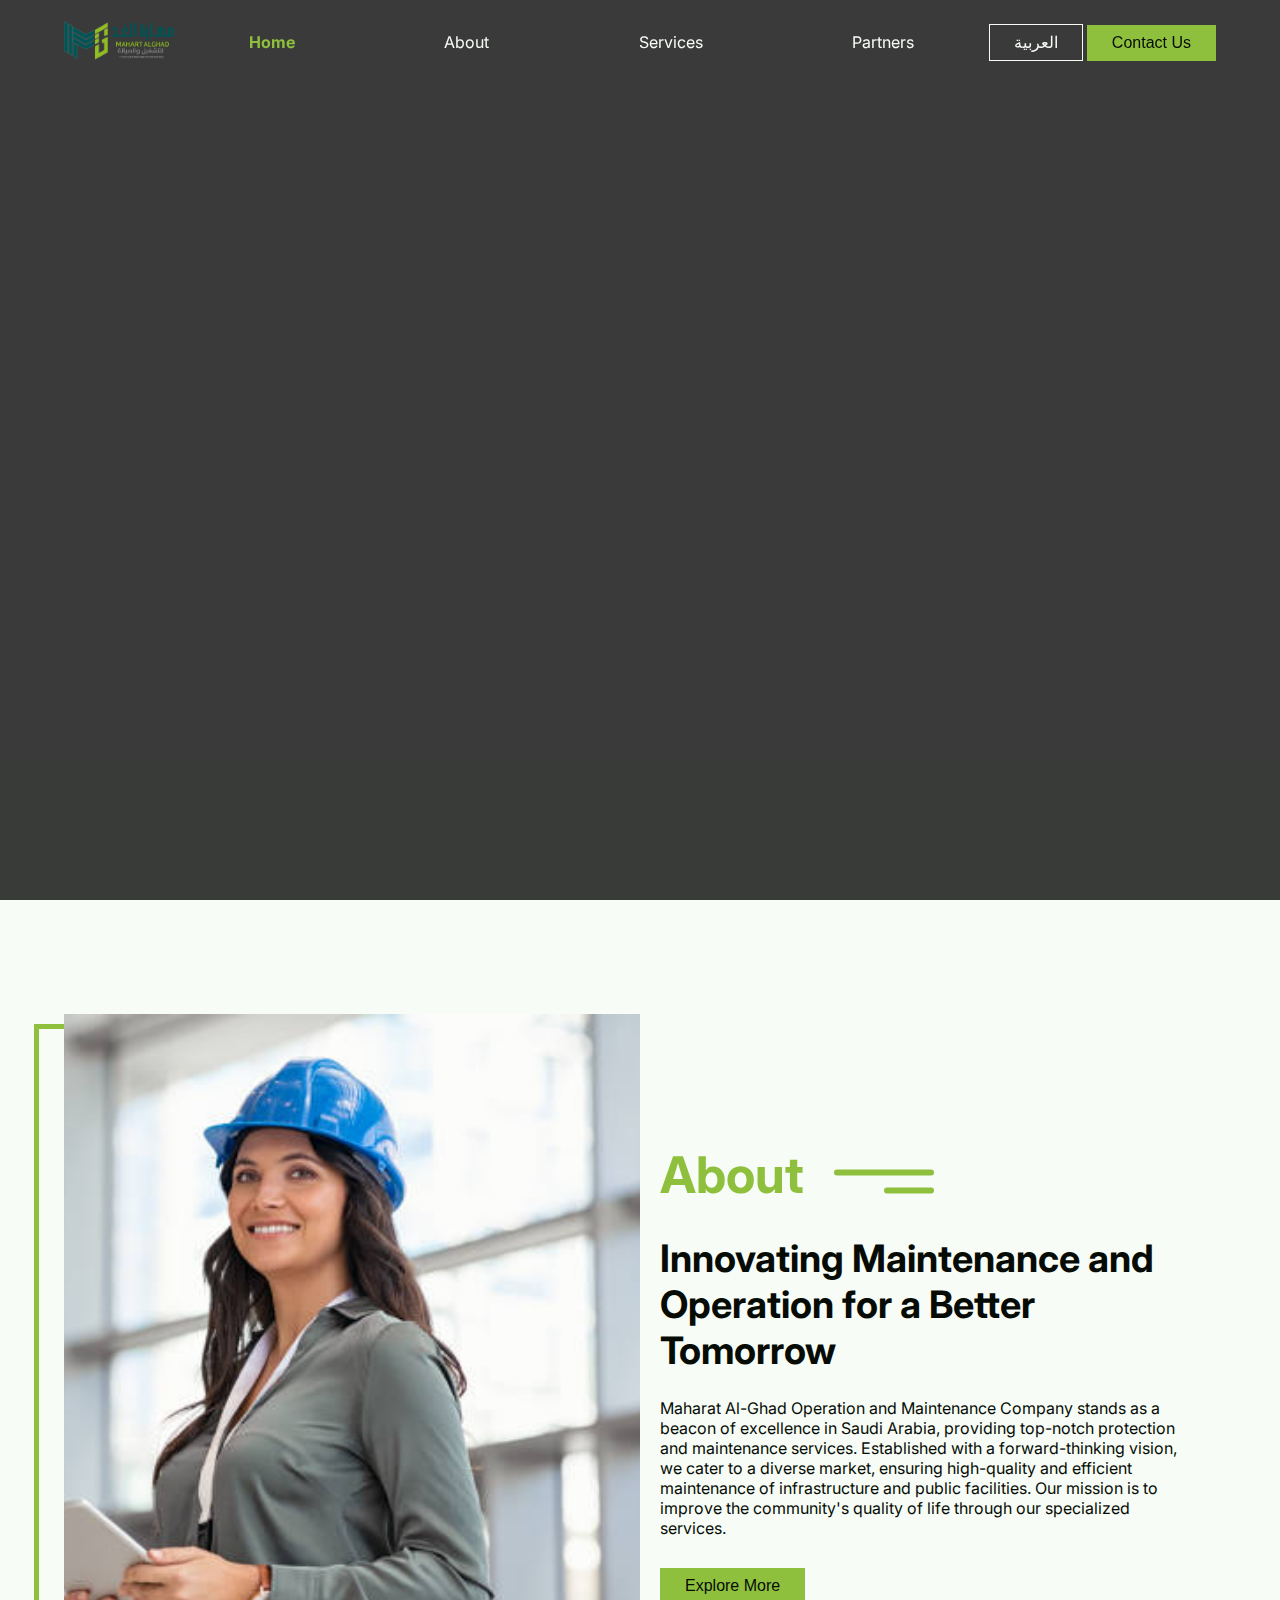
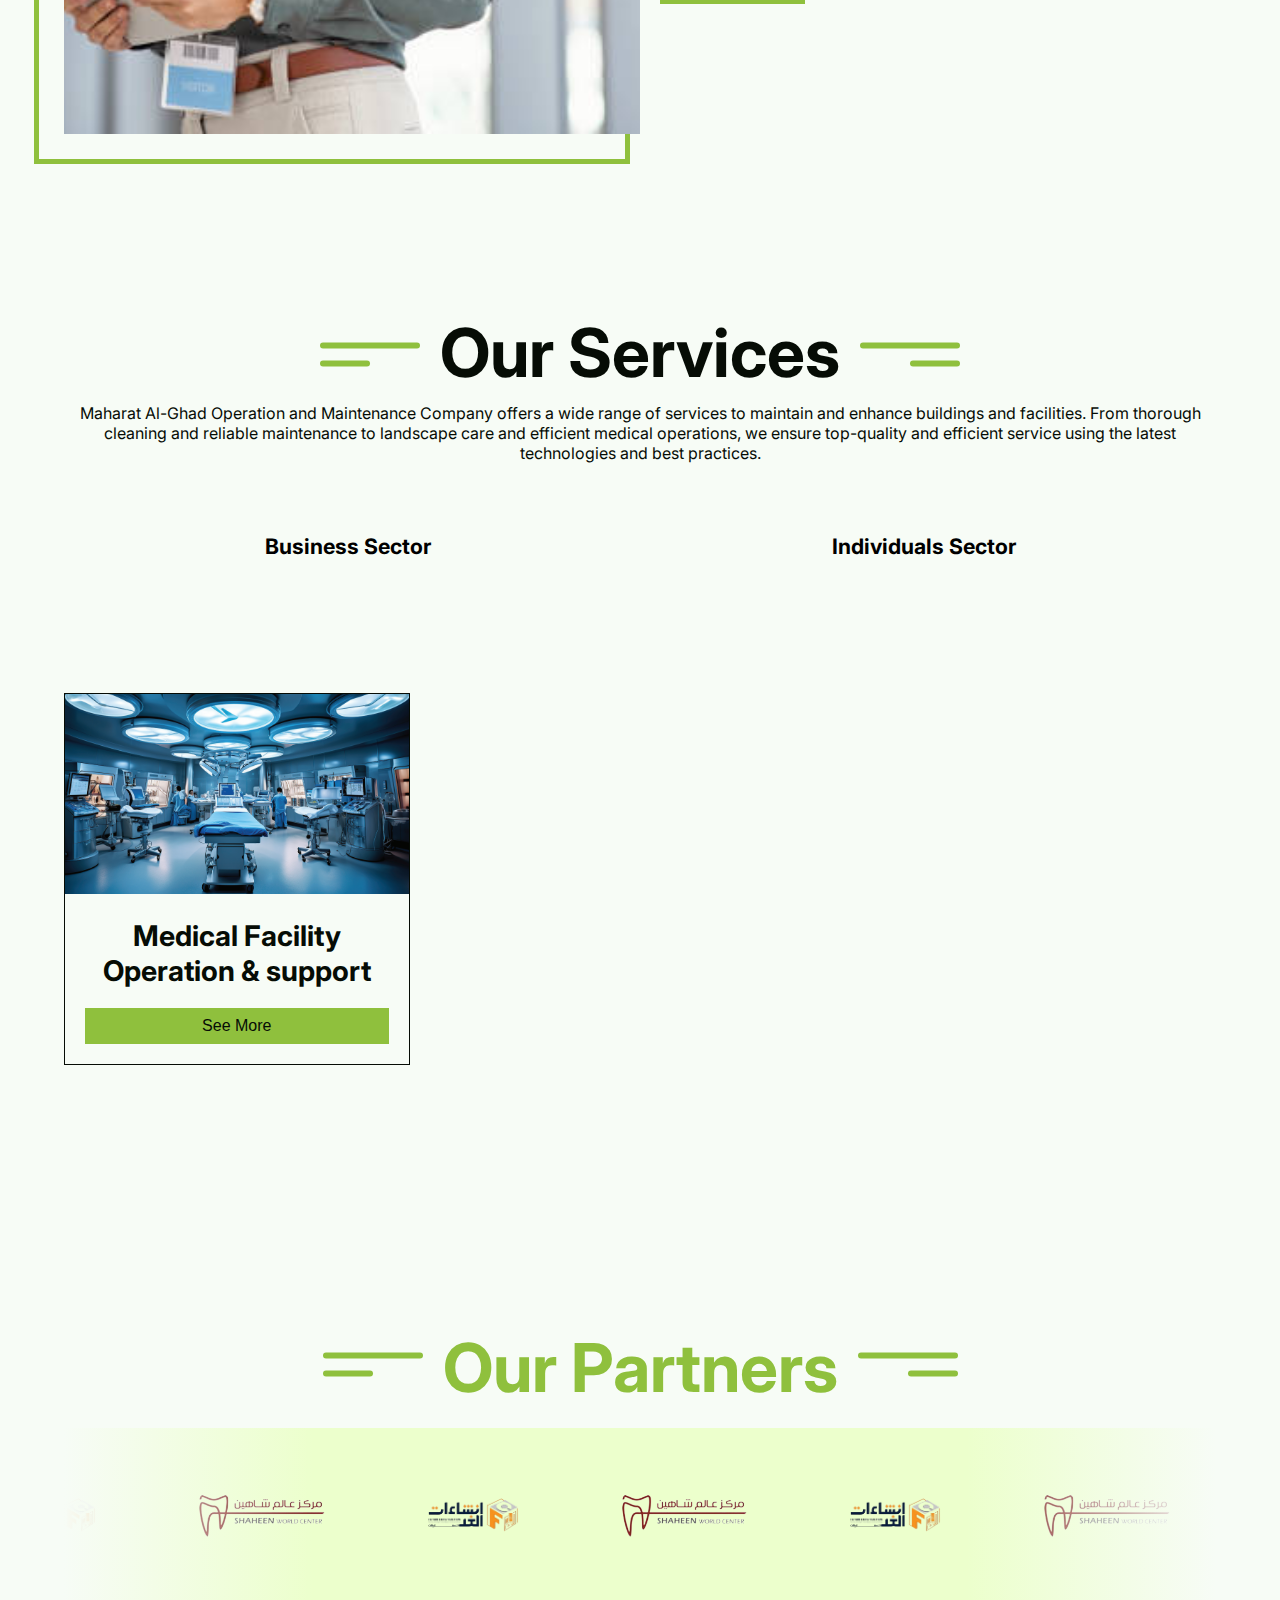
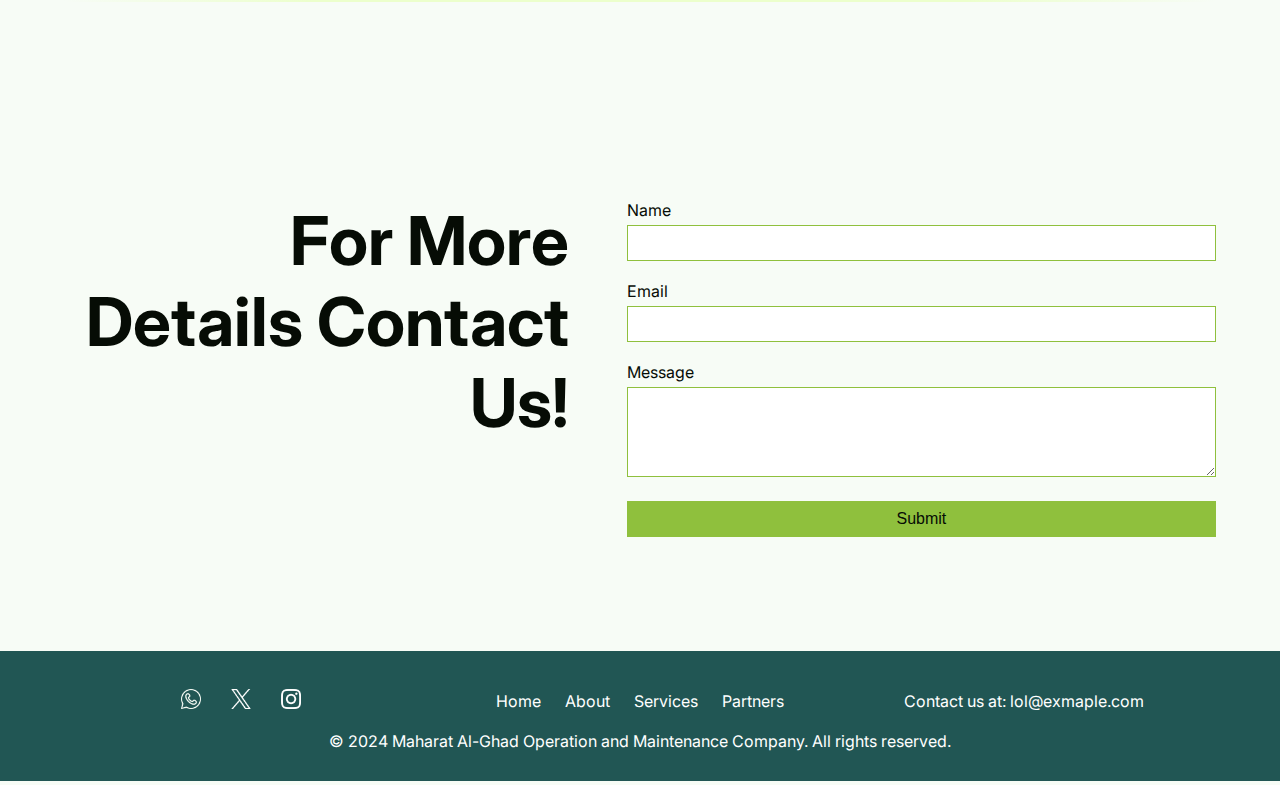
==== pages/index.html @ 473c0de6 "Intial commit" ====
<!DOCTYPE html>
<html lang="en">

<head>
    <meta charset="UTF-8">
    <meta name="viewport" content="width=device-width, initial-scale=1.0">
    <title> Mahart-alghad </title>
    <link rel="stylesheet" href="../styles/style.css">
    <link rel="icon" href="../assets/favicon.ico" type="image/x-icon">
</head>

<body>
    <nav class="navbar">
        <div class="logo">
            <img src="../assets/logo.png" alt="Company Logo">
        </div>
        <div class="menu-button">
            <button class="menub">
                <img width="35px" src="../assets/menub.png" alt="Menu">
            </button>
        </div>
        <div class="nav-links">
            <a href="index.html" class="nav-link active" data-translate="home"></a>
            <a href="about.html" class="nav-link" data-translate="about"></a>
            <a href="services.html" class="nav-link" data-translate="services"></a>
            <a href="partners.html" class="nav-link" data-translate="projects"></a>
        </div>
        <div class="nav-buttons">
            <button id="language-toggle" class="secondary-button" data-translate="english"></button>
            <a href="mailto:Info@Maharat-alghad.com">
                <button class="primary-button" data-translate="contact">Contact Us</button>
            </a>            
        </div>
    </nav>

    <header class="hero">
        <div class="overlay"></div>
        <div class="slider">
            <img src="../assets/back1.jpeg" alt="Background Image 1">
            <img src="../assets/back2.png" alt="Background Image 2">
            <img src="../assets/back3.png" alt="Background Image 3">
            <img src="../assets/back4.png" alt="Background Image 4">
        </div>
        <div class="hero-content">
            <div class="content-inner">
                <h1 data-translate="hero_title"></h1>
                <p data-translate="hero_description"></p>
                <div class="buttons">
                    <a href="services.html">
                        <button data-translate="all_services" class="primary-button"></button>
                    </a>
                    <button class="secondary-button" data-translate="read_more"></button>
                </div>
            </div>
        </div>
    </header>

    <main>
        <section id="about-us">
            <div class="about-image">
                <img src="../assets/about.png" alt="About the Company">
            </div>
            <div class="about-content">
                <div class="title-head">
                    <h2><span data-translate="about_span"></span></h2>
                    <img src="../assets/titlel.svg" alt="">
                </div>
                <h3 data-translate="about_title"></h3>
                <p data-translate="about_description"></p>
                <button class="primary-button"><a href="about.html" data-translate="explore_more"></a></button>
            </div>
        </section>

        <section id="services">
            <div class="title-head">
                <img src="../assets/titler.svg" alt="">
                <h1 data-translate="services_title"><span></span></h1>
                <img src="../assets/titlel.svg" alt="">
            </div>
            <p data-translate="services_description"></p>
            <div class="tab-container">
                <button class="tab" onclick="openTab(event, 'business')"><h5 data-translate="business_tap"></h5></button>
                <button class="tab" onclick="openTab(event, 'individuals')"><h5 data-translate="individuals_tap"></h5></button>
            </div>

            <div id="business" class="cards">
                <!-- Business sector services -->
                
                <div class="card">
                    <img src="../assets/service5.png" alt="Service 4">
                    <div class="card-content" dir="auto">
                        <h4 data-translate="Medical_Facility_title"></h4>
                        <a href="services.html"><button class="primary-button" data-translate="see_more"></button></a>
                    </div>
                </div>
            </div>

            <div id="individuals" class="cards" style="display: none;">
                <!-- Individuals sector services -->
                <div class="card">
                    <img src="../assets/service2.png" alt="Service 2">
                    <div class="card-content" dir="auto">
                        <h4 data-translate="maintenance_title"></h4>
                        <a href="services.html"><button class="primary-button" data-translate="see_more"></button></a>
                    </div>
                </div>
                <div class="card">
                    <img src="../assets/service3.png" alt="Service 3">
                    <div class="card-content" dir="auto">
                        <h4 data-translate="landscaping_title"></h4>
                        <a href="services.html"><button class="primary-button" data-translate="see_more"></button></a>
                    </div>
                </div>
                <div class="card">
                    <img src="../assets/service4.png" alt="Service 1">
                    <div class="card-content" dir="auto">
                        <h4 data-translate="cleaning_title"></h4>
                        <a href="services.html"><button class="primary-button" data-translate="see_more"></button></a>
                    </div>
                </div>
                <div class="card">
                    <img src="../assets/service1.png" alt="Service 5">
                    <div class="card-content" dir="auto">
                        <h4 data-translate="Specialized_Hospital_title"></h4>
                        <a href="services.html"><button class="primary-button" data-translate="see_more"></button></a>
                    </div>
                </div>
                <div class="card">
                    <img src="../assets/vision.png" alt="Service 6">
                    <div class="card-content" dir="auto">
                        <h4 data-translate="Strategic_title"></h4>
                        <a href="services.html"><button class="primary-button" data-translate="see_more"></button></a>
                    </div>
                </div>
            </div>
        </section>

        <section id="partners">
            <div class="title-head">
                <img src="../assets/titler.svg" alt="">
                <h1 data-translate="partners_title"></h1>
                <img src="../assets/titlel.svg" alt="">
            </div>
            <div class="logos">
                <div class="logos-slide">
                    <img src="../assets/parteners/part1.png" />
                    <img src="../assets/parteners/part2.png" />
                    <img src="../assets/parteners/part1.png" />
                    <img src="../assets/parteners/part2.png" />
                </div>

                <div class="logos-slide">
                    <img src="../assets/parteners/part1.png" />
                    <img src="../assets/parteners/part2.png" />
                    <img src="../assets/parteners/part1.png" />
                    <img src="../assets/parteners/part2.png" />
                </div>
            </div>
        </section>

        <section id="contact-form">
            <div class="content-wrapper">
                <h1 data-translate="contact_title"></h1>
                <form class="contact-form" id="myForm" action="https://formsubmit.co/Info@Maharat-alghad.com" method="POST">
                    <div class="form-group">
                        <label for="name" data-translate="name_label"></label>
                        <input type="text" id="name" name="name" required>
                    </div>
                    <div class="form-group">
                        <label for="email" data-translate="email_label"></label>
                        <input type="email" id="email" name="email" required>
                    </div>
                    <div class="form-group">
                        <label for="message" data-translate="message_label"></label>
                        <textarea id="message" name="message" rows="4" required></textarea>
                    </div>
                    <button type="submit" class="primary-button" data-translate="submit_button"></button>
                </form>
            </div>
        </section>

    </main>

    <footer>
        <div class="footer-container">
            <div class="social-links">
                <a href="https://wa.me/0555220473" class="social-link" target="_blank">
                    <img src="../assets/whatsapp.png" alt="Whatsapp">
                </a>
                <a href="https://x.com/mahar_alghad" class="social-link" target="_blank">
                    <img src="../assets/twitter.png" alt="Twitter">
                </a>
                <a href="https://www.instagram.com/mahar_alghad" class="social-link" target="_blank">
                    <img src="../assets/instagram.png" alt="Instagram">
                </a>                
            </div>
            <div class="footer-nav">
                <a href="index.html" data-translate="footer_home"></a>
                <a href="about.html" data-translate="footer_about"></a>
                <a href="services.html" data-translate="footer_services"></a>
                <a href="partners.html" data-translate="footer_projects"></a>
            </div>
            <div class="contact-info">
                <p data-translate="footer_contact"><a href="mailto:Info@Mahart-alghad.com"></a></p>
            </div>
        </div>
        <div class="copyright">
            <p data-translate="copyright_text"></p>
        </div>
    </footer>

    <script src="../scripts/scroll.js"></script>
    <script src="../scripts/language-switch.js"></script>
    <script src="../scripts/menu-toggle.js"></script>
    <script>
        var copy = document.querySelector(".logos-slide").cloneNode(true);
        document.querySelector(".logos").appendChild(copy);
    </script>
    <script>
        function openTab(evt, tabName) {
            var i, tabcontent, tablinks;
            tabcontent = document.getElementsByClassName("cards");
            for (i = 0; i < tabcontent.length; i++) {
                tabcontent[i].style.display = "none";
            }
            tablinks = document.getElementsByClassName("tab");
            for (i = 0; i < tablinks.length; i++) {
                tablinks[i].className = tablinks[i].className.replace(" active", "");
            }
            document.getElementById(tabName).style.display = "flex";
            evt.currentTarget.className += " active";
        }

    </script>
</body>

</html>
---- styles/style.css ----
@import url('https://fonts.googleapis.com/css?family=Inter:700|Inter:400');

/* Define Constants */
:root {
    --primary-color: #8FC03D;
    --accent-color: #215654;
    --background-color: #F7FCF6;
    --text-color: #060C05;
    --secondary-text-color: rgba(6, 12, 5, 0.75);
    --horizontal-padding-desktop: 50px;
    --horizontal-padding-mobile: 20px;
}

/* Reset and General Styles */
body {
  font-family: 'Inter', sans-serif;
  font-weight: 400;
  background-color: var(--background-color);
  color: var(--text-color);
}

h1, h2, h3, h4, h5 {
  font-family: 'Inter', sans-serif;
  font-weight: 700;
}

html {font-size: 100%;} /* 16px */

h1 {font-size: 4.210rem; color: var(--primary-color); /* 67.36px */}

h2 {font-size: 3.158rem; /* 50.56px */}

h3 {font-size: 2.369rem; /* 37.92px */}

h4 {font-size: 1.777rem; /* 28.48px */}

h5 {font-size: 1.333rem; /* 21.28px */}

small {font-size: 0.750rem; font-weight: 400; /* 12px */}

button {
    font-size: 16px;
    font-weight: 400;
}

a {
    text-decoration: none;
    color: var(--text-color);
}

* {
    margin: 0;
    padding: 0;
    box-sizing: border-box;
}

section {
    padding: var(--horizontal-padding-desktop); /* Use horizontal padding variable */
    margin: 50px 0;
}

.title-head {
    display: flex;
    flex-direction: row;
    align-items: center; /* Center vertically */
    gap: 20px;
}


/* Navbar */
.navbar {
    position: fixed;
    top: 0;
    left: 0;
    width: 100%;
    background-color: transparent;
    z-index: 1000;
    display: flex;
    align-items: center;
    justify-content: space-between;
    padding: 20px var(--horizontal-padding-desktop); /* Use horizontal padding variable */
    transition: background-color 0.3s ease-in-out; /* Smooth transition for background color change */
}

.navbar.scrolled {
    background-color: var(--background-color); /* Color after scrolling */
    border-bottom: 1px solid var(--text-color);
}

.navbar .logo img {
    height: 40px;
}

.navbar .nav-links {
    flex: 1;
    display: flex;
    justify-content: space-around;
}

.navbar .nav-links a {
    color: var(--background-color); /* Default color */
    text-decoration: none;
    margin: 0 20px;
    font-weight: 400;
    transition: color 0.3s ease-in-out; /* Smooth transition for color change */
}

.navbar .nav-links .active {
    color: var(--primary-color);
    font-weight: bold;
}

.navbar.scrolled .nav-links .active {
    color: var(--primary-color);
    font-weight: bold;
}

.navbar.scrolled .nav-links a {
    color: var(--text-color); /* Color after scrolling */
}

.navbar.scrolled .secondary-button {
    border: 1px solid var(--text-color);
    color: var(--text-color);
}

.navbar .menu-button {
    display: none;
}

.navbar .menu-button button {
    background-color: transparent;
    border: none;
}

/* Hero Section */
.hero {
    position: relative;
    height: 100vh;
    display: flex;
    align-items: center;
    color: white;
    padding: 0 var(--horizontal-padding-desktop); /* Use horizontal padding variable */
    overflow: hidden;
}

.hero .overlay {
    position: absolute;
    width: 100%;
    height: 100%;
    top: 0;
    left: 0;
    background: rgba(0, 0, 0, 0.77); /* Semi-transparent black background */
    z-index: 1;
}

.hero .slider {
    position: absolute;
    width: 100%;
    height: 100%;
    top: 0;
    left: 0;
    z-index: 0;
}

.hero .slider img {
    width: 100%;
    height: 100%;
    object-fit: cover;
    position: absolute;
    opacity: 0;
    animation: sliderAnimation 15s infinite;
}

.hero .slider img:nth-child(1) {
    animation-delay: 0s;
}

.hero .slider img:nth-child(2) {
    animation-delay: 5s;
}

.hero .slider img:nth-child(3) {
    animation-delay: 10s;
}

@keyframes sliderAnimation {
    0%, 33.33% {
        opacity: 1;
    }
    66.66%, 100% {
        opacity: 0;
    }
}

.hero .hero-content {
    position: relative;
    z-index: 2;
    max-width: 70vw;
}

.hero-content {
    opacity: 0;
    animation: fadeIn 2s forwards;
}

@keyframes fadeIn {
    from {
        opacity: 0;
        transform: translateY(20px);
    }
    to {
        opacity: 1;
        transform: translateY(0);
    }
}


.hero .buttons {
    margin-top: 20px;
    display: flex;
    flex-direction: row;
    gap: 20px;
}

.hero p {
    font-size: 16px;
    font-weight: 400;
    padding: 20px 0px;
}

/* Buttons */
.primary-button {
    background-color: var(--primary-color);
    border: 1px solid var(--primary-color);
    padding: 8px 24px;
    color: var(--text-color);
    cursor: pointer;
    transition: background-color 0.3s ease;
}

.primary-button:hover {
    background-color: #516c22;
}

.secondary-button {
    background-color: transparent;
    padding: 8px 24px;
    border: 1px solid var(--background-color);
    color: var(--background-color);
    cursor: pointer;
}

/* About Section */
#about-us {
    display: flex;
    flex-wrap: wrap;
    padding: var(--horizontal-padding-desktop);
    align-items: center;
}

#about-us .about-image {
    position: relative;
    width: 50%;
    height: 80vh; /* Full screen height */
    display: flex;
    justify-content: center;
    align-items: center;
}

#about-us .about-image::before {
    content: '';
    position: absolute;
    top: 10px; /* Adjust for the downward margin */
    right: 10px; /* Adjust for the leftward margin */
    width: calc(100% + 10px);
    height: calc(100% + 10px);
    border: 5px solid var(--primary-color);
    z-index: 1;
}

:root:lang(ar) #about-us .about-image::before {
    right: auto;
    left: 10px;
}

#about-us .about-image img {
    width: 100%;
    height: 100%;
    object-fit: cover;
    z-index: 2;
    position: relative;
}

#about-us .about-content {
    width: 50%;
    display: flex;
    flex-direction: column;
    gap: 10px;
    padding: 20px;
}

#about-us .about-content h2 {
    display: flex;
    align-items: center;
    margin-bottom: 20px;
}

#about-us .about-content h2 span {
    /* color: var(--primary-color); */
    margin-right: 10px;
}

#about-us .about-content h3 {
    margin-bottom: 15px;
    color: var(--text-color);
}

#about-us .about-content p {
    margin-bottom: 20px;
}

#about-us .about-content .primary-button {
    align-self: flex-start;
}

/* Services Section */
#services {
    text-align: center;
    padding: var(--horizontal-padding-desktop); /* Use horizontal padding variable */
    display: flex;
    flex-direction: column;
    align-items: center;
    justify-content: center;
}

#services h1 {
    color: var(--text-color);
    margin-bottom: 10px;
}

#services p {
    margin-bottom: 40px;
}

#services .cards {
    display: flex;
    width: 100%; /* Set the desired width */
    overflow-x: auto; /* Enable horizontal scrolling */
    /* white-space: nowrap; */
    scrollbar-width: thin; /* Firefox */
    scrollbar-color: var(--primary-color) var(--background-color); /* Firefox */
    height: 60vh;
    gap: 20px;
    align-items: center;
}

#services .card {
    background-color: var(--background-color);
    border: 1px solid var(--text-color);
    width: 30%;
    flex-shrink: 0; /* Prevent cards from shrinking */
    transition: transform 0.3s ease;
}

#services .card:last-child {
    margin-right: 0; /* Remove margin for the last card */
}

#services .card img {
    width: 100%;
    height: 200px;
    object-fit: cover;
}

.tab-container {
    display: flex;
    justify-content: space-around;
    width: 100%;
    margin-bottom: 20px;
}

.tab {
    background-color: var(--background-color);
    border: none;
    padding: 30px 20px;
    margin: 0 5px;
    cursor: pointer;
    transition: all 0.3s ease;
}

.tab:focus {
    color: var(--primary-color);
    border-bottom: 3px solid var(--primary-color);
}

.tab-content {
    display: none;
    background-color: #fff;
    padding: 20px;
    border-radius: 8px;
    box-shadow: 0 4px 6px rgba(0, 0, 0, 0.1);
}

.tab-content.active {
    display: block;
}

#services .card-content {
    padding: 20px;
}

#services .card-content h4 {
    margin-bottom: 10px;
    color: var(--text-color);
}

#services .card-content small {
    color: var(--secondary-text-color);
    margin-bottom: 20px;
    display: block;
}

#services .primary-button {
    margin-top: 10px;
    width: 100%; /* Full width for button */
}

.modal {
    display: none;
    position: fixed;
    z-index: 1;
    left: 0;
    top: 0;
    width: 100%;
    height: 100%;
    overflow: auto;
    background-color: rgb(0,0,0);
    background-color: rgba(0,0,0,0.4);
}

.modal-content {
    background-color: #fefefe;
    margin: 15% auto;
    padding: 20px;
    border: 1px solid #888;
    width: 80%;
}

.close-button {
    color: #aaa;
    float: right;
    font-size: 28px;
    font-weight: bold;
}

.close-button:hover,
.close-button:focus {
    color: black;
    text-decoration: none;
    cursor: pointer;
}

/* Partners section */
#partners {
    display: flex;
    flex-direction: column;
}

#partners .title-head {
    justify-content: center;
}

@keyframes slide {
    from {
      transform: translateX(0);
    }
    to {
      transform: translateX(100%);
    }
  }
  
  .logos {
    overflow: hidden;
    padding: 60px 0;
    margin: 20px 0;
    background: #ecffcc;
    white-space: nowrap;
    position: relative;
    direction: rtl;
  }
  
  .logos:before,
  .logos:after {
    position: absolute;
    top: 0;
    width: 250px;
    height: 100%;
    content: "";
    z-index: 2;
  }
  
  .logos:before {
    left: 0;
    background: linear-gradient(to left, rgba(255, 255, 255, 0), var(--background-color));
  }
  
  .logos:after {
    right: 0;
    background: linear-gradient(to right, rgba(255, 255, 255, 0), var(--background-color));
  }
  
  .logos:hover .logos-slide {
    animation-play-state: paused;
  }
  
  .logos-slide {
    display: inline-block;
    animation: 35s slide infinite linear;
  }
  
  .logos-slide img {
    height: 50px;
    margin: 0 40px;
  }

/* Contact form section */
#contact-form {
    padding: var(--horizontal-padding-desktop);
    background-color: var(--background-color);
    color: var(--text-color);
    display: flex;
    flex-direction: column;
    justify-content: center;
}

#contact-form h1 {
    color: var(--text-color);
    text-align: end;
}

.content-wrapper {
    display: flex;
    flex-direction: row;
    align-items: flex-start;
    gap: var(--horizontal-padding-desktop);
}

.form-wrapper {
    margin-top: 0;
    width: 25%;
    text-align: left;
}

.contact-form {
    width: 90%;
    display: flex;
    flex-direction: column;
    align-items: center;
}

.contact-form .form-group {
    width: 100%;
    margin-bottom: 20px;
    text-align: left;
}

.contact-form label {
    display: block;
    width: 100%;
    margin-bottom: 5px;
}

.contact-form input,
.contact-form textarea {
    width: 100%;
    padding: 8px;
    font-size: 16px;
    border: 1px solid var(--primary-color);
}

.contact-form textarea {
    resize: vertical;
}

.contact-form button {
    width: 100%;
}

/* Footer */
footer {
    background-color: var(--accent-color);
    color: white;
    padding: 30px var(--horizontal-padding-desktop); /* Use horizontal padding variable */
    text-align: center;
}

.footer-container {
    display: flex;
    justify-content: space-between;
    align-items: center;
    flex-wrap: wrap;
    margin-bottom: 10px;
}

.social-links {
    display: flex;
    flex-direction: row;
    align-items: center;
    justify-content: center;
    flex: 1;
}

.social-link img {
    height: 20px;
    margin-right: 20px;
}

.social-link {
    margin-right: 10px;
}

.footer-nav {
    flex: 1;
}

.footer-nav a {
    color: white;
    text-decoration: none;
    margin: 0 10px;
}

.contact-info {
    flex: 1;
}

.contact-info p {
    margin: 10px 0;
}

.contact-info a {
    color: white;
    text-decoration: underline;
}

/* Responsive Styles */

/* Mobile styles */
@media (max-width: 599px) {
  :root {
    --horizontal-padding-desktop: var(--horizontal-padding-mobile);
  }

  html {font-size: 87.5%;} /* 14px */

  h1 {font-size: 2.441rem;} /* 34.32px */
  h2 {font-size: 1.953rem;} /* 27.84px */
  h3 {font-size: 1.563rem;} /* 22.56px */
  h4 {font-size: 1.25rem;}  /* 20px */
  h5 {font-size: 1rem;}     /* 16px */

  .hero .hero-content {
    max-width: 100%;
    text-align: center;
  }

  .navbar .nav-links {
    display: none; /* Hide nav links on mobile */
  }

  .navbar .nav-buttons {
    display: none;
  }

  .navbar .menu-button {
    display: block;
  }

  .nav-links.active {
    display: block;
  }

  .nav-links {
    display: none;
    position: absolute;
    top: 100%;
    left: 0;
    background-color: #222;
    width: 100%;
    text-align: center;
    border-top: 1px solid #E2E8F0;
}

.nav-links.active {
    display: block;
}

.nav-links a {
    display: block;
    padding: 1.5rem 0;
    color: var(--background-color);
    text-decoration: none;
    transition: background-color 0.3s ease;
}

.nav-links a:hover {
    background-color: #333;
}

.navbar.scrolled .nav-links a {
    color: var(--background-color); /* Color after scrolling */
}

  .hero .buttons {
    flex-direction: column;
  }

  .title-head img {
    width: 50px;
  }

  #about-us {
    flex-direction: column;
    align-items: center;
}

#about-us .about-image,
#about-us .about-content {
    width: 100%;
}

#about-us .about-image {
    height: auto; /* Adjust height to content */
}

#about-us .about-image::before {
    display: none;
}

#about-us .about-image img {
    width: 100%;
    height: auto;
    object-fit: cover;
 }

 #about-us .about-content {
    width: 100%;
    padding: 20px 0;
 }

 #services .cards {
    height: auto;
 }

 #services .card {
    width: 100%;
 }

.content-wrapper {
    display: flex;
    flex-direction: column;
    align-items: flex-start;
    gap: var(--horizontal-padding-mobile);
}

#contact-form h1 {
    text-align: start;
}

.form-wrapper {
    margin-bottom: 20px;
    width: 100%;
    text-align: center;
}

.contact-form {
    width: 100%;
    display: flex;
    flex-direction: column;
    align-items: center;
}

.footer-nav {
    display: none;
}

}

/* Tablet styles */
@media (min-width: 600px) and (max-width: 1023px) {
  :root {
    --horizontal-padding-desktop: 8%; /* Adjust as needed */
  }

  html {font-size: 93.75%;} /* 15px */

  h1 {font-size: 3.052rem;} /* 45.78px */
  h2 {font-size: 2.441rem;} /* 36.62px */
  h3 {font-size: 1.953rem;} /* 29.30px */
  h4 {font-size: 1.563rem;} /* 23.44px */
  h5 {font-size: 1.25rem;}  /* 20px */

  .hero .hero-content {
    max-width: 80vw;
  }

  .navbar .nav-links {
    display: none; /* Hide nav links on mobile */
  }

  .hero .buttons {
    flex-direction: row;
    gap: 10px;
  }
  
  #about-us .about-image,
    #about-us .about-content {
        width: 100%;
    }

    #about-us .about-image {
        height: 50vh; /* Adjust height for tablets */
    }

    #about-us .about-image::before {
        display: none;
    }
    
    
    #about-us .about-content {
        width: 100%;
        padding: 20px 0;
    }

    #services .cards {
        height: auto;
     }

    #services .card {
        width: 80%;
    }

    .content-wrapper {
        display: flex;
        flex-direction: column;
        align-items: flex-start;
        gap: var(--horizontal-padding-mobile);
    }
    
    #contact-form h1 {
        text-align: start;
    }
    
    .form-wrapper {
        margin-bottom: 20px;
        width: 100%;
        text-align: center;
    }
    
    .contact-form {
        width: 100%;
        display: flex;
        flex-direction: column;
        align-items: center;
    }
}

/* Desktop styles */
@media (min-width: 1024px) {
  :root {
    --horizontal-padding-desktop: 5%;
  }

  html {font-size: 100%;} /* 16px */

  h1 {font-size: 4.210rem;} /* 67.36px */
  h2 {font-size: 3.158rem;} /* 50.56px */
  h3 {font-size: 2.369rem;} /* 37.92px */
  h4 {font-size: 1.777rem;} /* 28.48px */
  h5 {font-size: 1.333rem;} /* 21.28px */

  .hero .hero-content {
    max-width: 70vw;
  }

  .navbar .nav-links {
    flex-direction: row;
    justify-content: space-around;
  }

  .hero .buttons {
    flex-direction: row;
    gap: 20px;
  }

  #services .card {
    width: 30%;
  }
}


span {
    color: var(--primary-color);
}
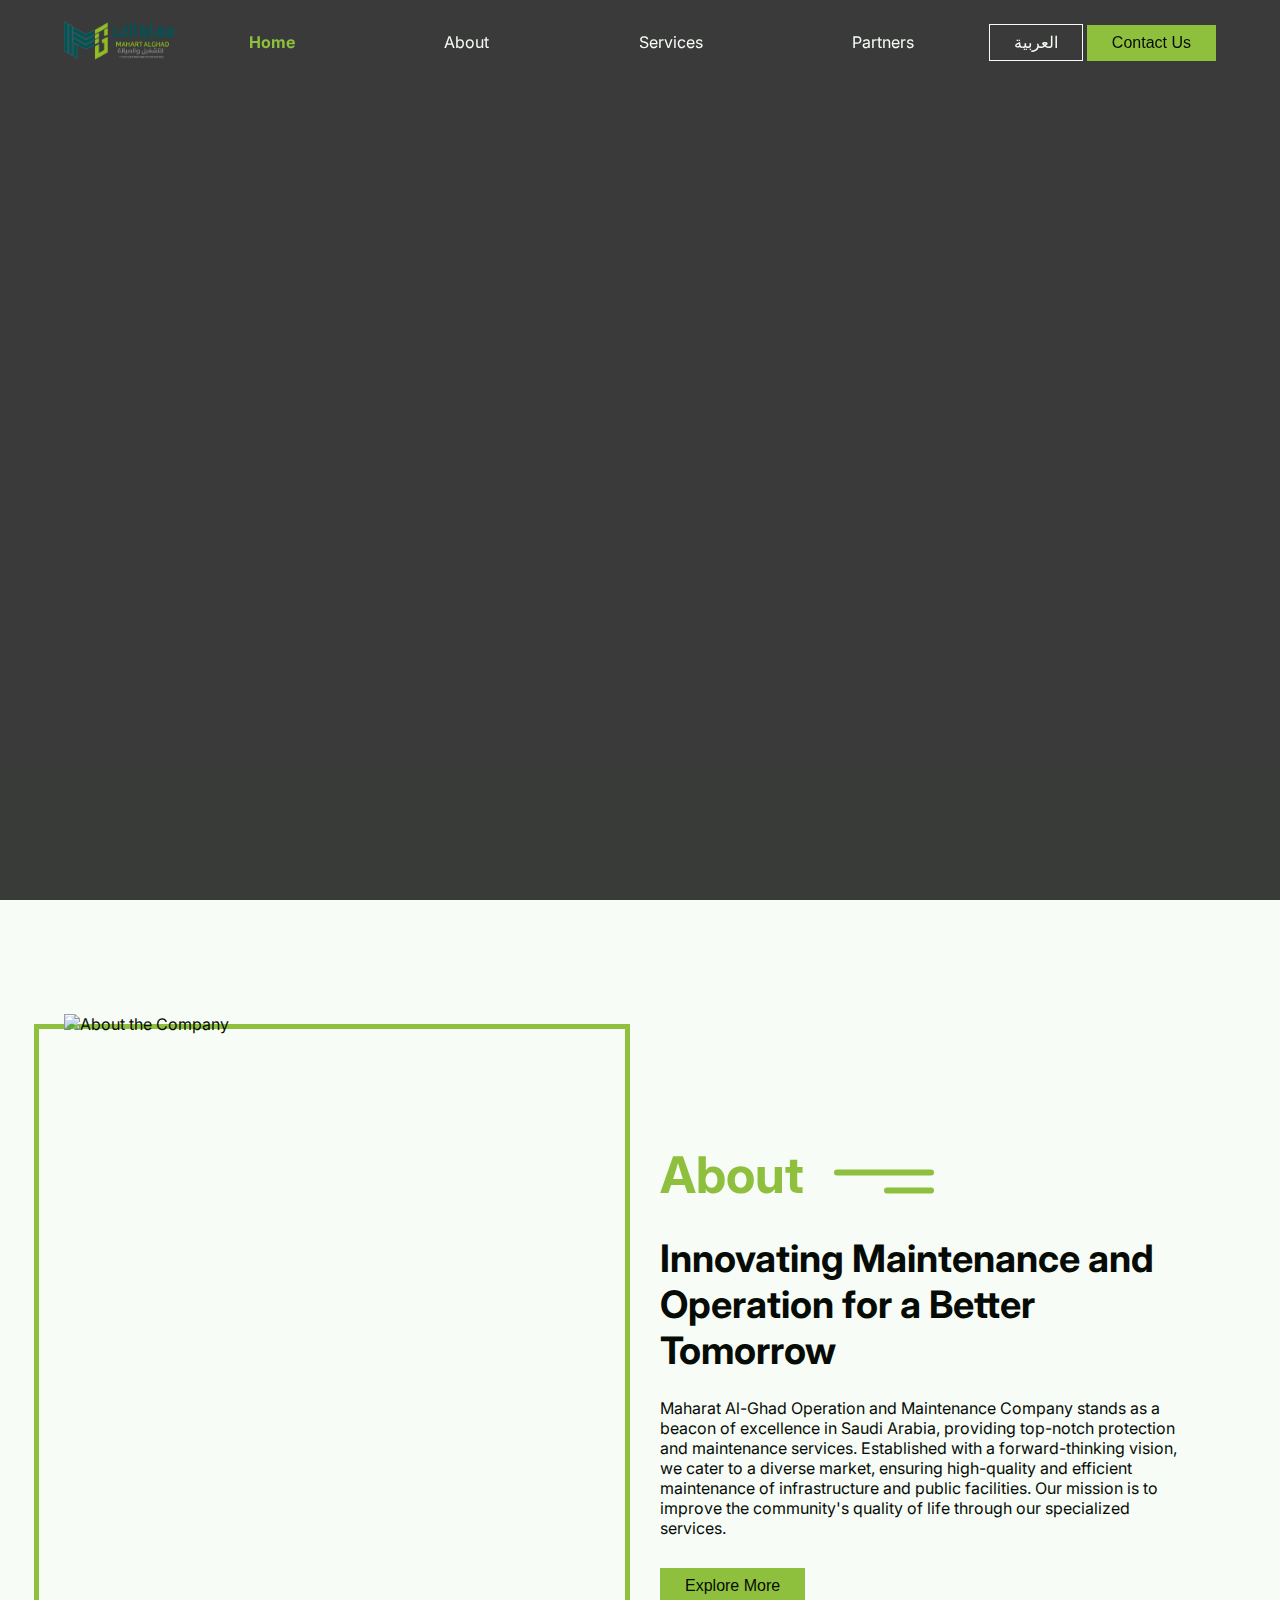
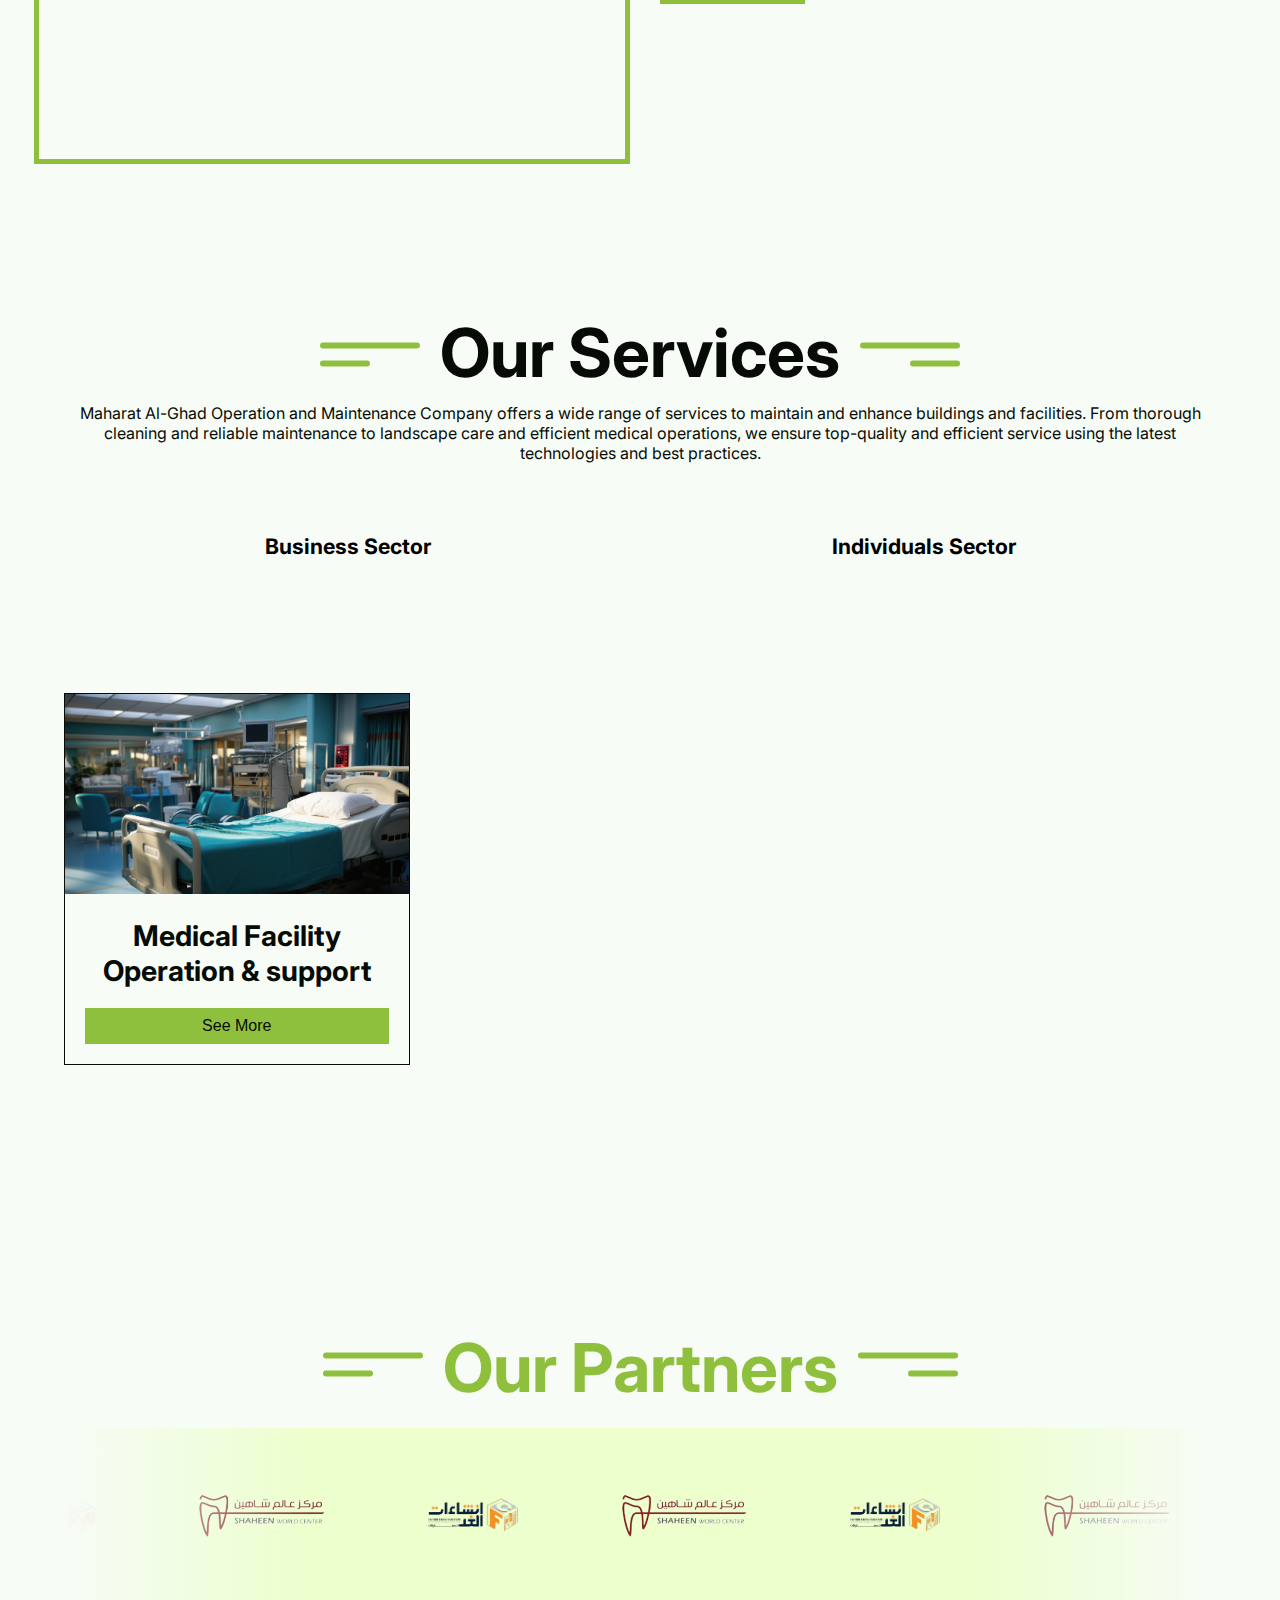
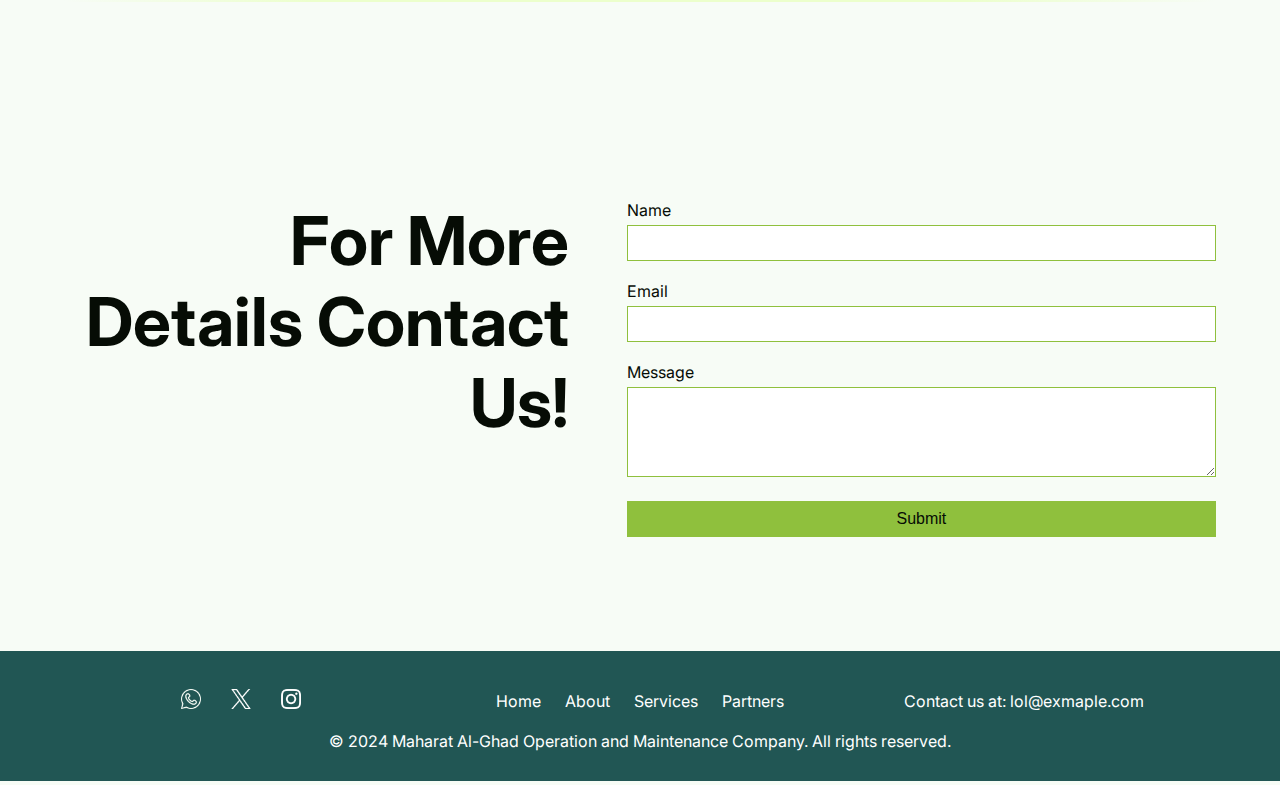
==== commit 094eb120: "final change to the services images" ====
--- a/pages/index.html
+++ b/pages/index.html
@@ -58,7 +58,7 @@
     <main>
         <section id="about-us">
             <div class="about-image">
-                <img src="../assets/about.png" alt="About the Company">
+                <img src="../assets/about.jpg" alt="About the Company">
             </div>
             <div class="about-content">
                 <div class="title-head">
@@ -87,7 +87,7 @@
                 <!-- Business sector services -->
                 
                 <div class="card">
-                    <img src="../assets/service5.png" alt="Service 4">
+                    <img src="../assets/service4.png" alt="Service 4">
                     <div class="card-content" dir="auto">
                         <h4 data-translate="Medical_Facility_title"></h4>
                         <a href="services.html"><button class="primary-button" data-translate="see_more"></button></a>
@@ -112,23 +112,16 @@
                     </div>
                 </div>
                 <div class="card">
-                    <img src="../assets/service4.png" alt="Service 1">
+                    <img src="../assets/service1.png" alt="Service 1">
                     <div class="card-content" dir="auto">
                         <h4 data-translate="cleaning_title"></h4>
                         <a href="services.html"><button class="primary-button" data-translate="see_more"></button></a>
                     </div>
                 </div>
                 <div class="card">
-                    <img src="../assets/service1.png" alt="Service 5">
+                    <img src="../assets/service5.png" alt="Service 5">
                     <div class="card-content" dir="auto">
                         <h4 data-translate="Specialized_Hospital_title"></h4>
-                        <a href="services.html"><button class="primary-button" data-translate="see_more"></button></a>
-                    </div>
-                </div>
-                <div class="card">
-                    <img src="../assets/vision.png" alt="Service 6">
-                    <div class="card-content" dir="auto">
-                        <h4 data-translate="Strategic_title"></h4>
                         <a href="services.html"><button class="primary-button" data-translate="see_more"></button></a>
                     </div>
                 </div>
